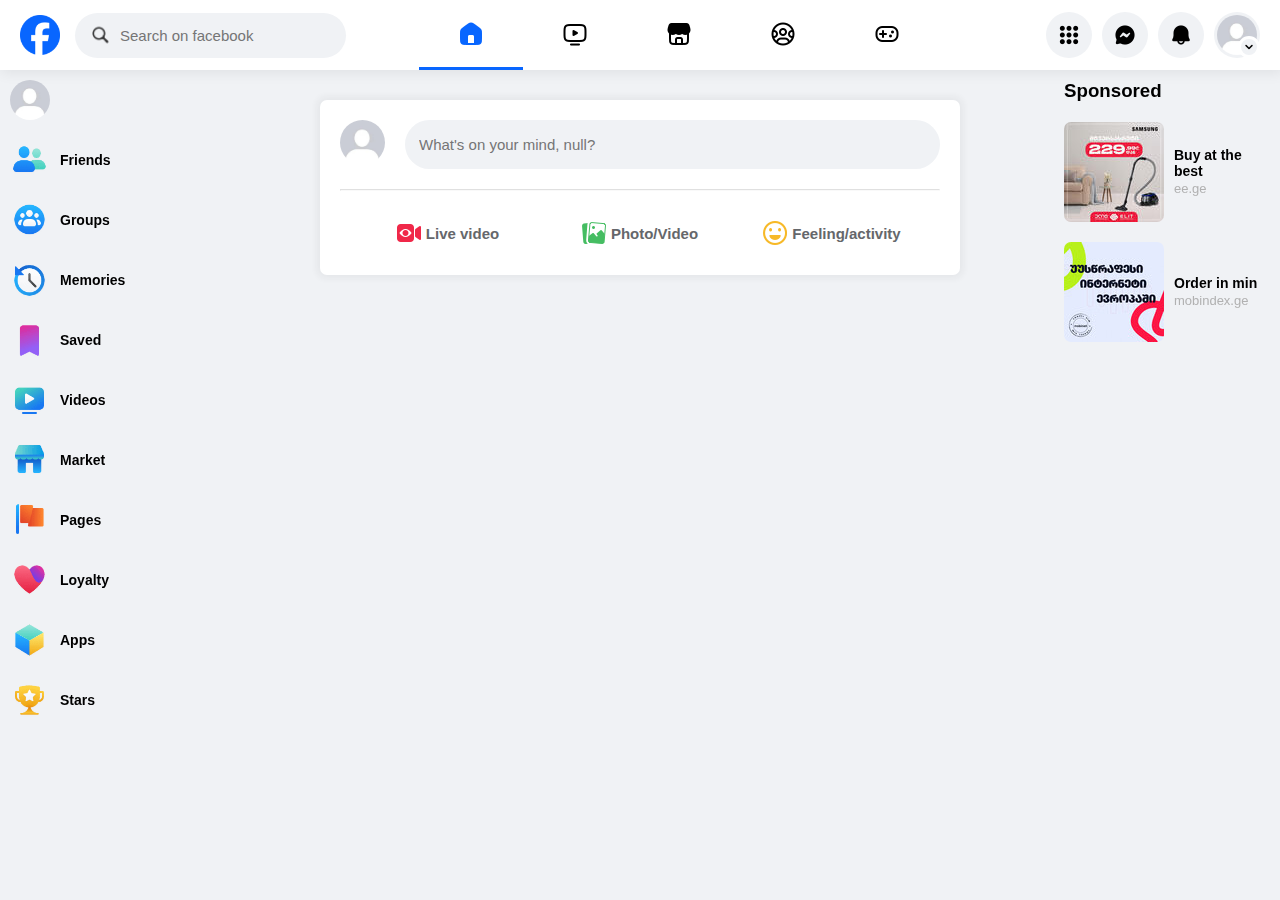
==== feed.html @ b4599b11 "Facebook replica" ====
<!DOCTYPE html>
<html lang="en">
  <head>
    <meta charset="UTF-8" />
    <meta
      name="viewport"
      content="width=device-width, initial-scale=1, maximum-scale=1"
    />
    <title>facebook</title>
    <link rel="stylesheet" href="./css/feedstyle.css" />
    <link rel="stylesheet" href="./css/feedstyleres.css" />
  </head>
  <div id="bgblur" style="display: none"></div>
  <body>
    <header>
      <div class="headone">
        <a href="./feed.html"><div class="minilogo"></div></a>
        <div class="search">
          <div class="iconininput"></div>
          <input type="text" placeholder="Search on facebook" />
        </div>
      </div>
      <div class="headtwo">
        <ul>
          <li id="activeheaditem">
            <img src="./img/home.png" alt="home" />
          </li>
          <li>
            <img src="./img/video.png" alt="video" />
          </li>
          <li>
            <img src="./img/market.png" alt="market" />
          </li>
          <li>
            <img src="./img/groups.png" alt="groups" />
          </li>
          <li>
            <img src="./img/games.png" alt="videogames" />
          </li>
        </ul>
      </div>
      <div class="headthree">
        <ul>
          <li>
            <img src="./img/dots.png" alt="dots" />
          </li>
          <li>
            <img src="./img/messanger.png" alt="messanger" />
          </li>
          <li>
            <img src="./img/bell.png" alt="notification" />
          </li>
          <li id="avatarsection">
            <img src="./img/img.jpg" alt="avatar" id="avatar" />
            <img src="./img/arrow.png" alt="arrow" id="arrow" />
          </li>
        </ul>
      </div>
    </header>

    <main>
      <div class="mineone">
        <ul>
          <li>
            <img src="./img/img.jpg" alt="avatar" />
            <div class="fNameP"></div>
            <div class="lnameP"></div>
          </li>
          <li>
            <img src="./img/friends-painted.png" alt="friends" />
            Friends
          </li>
          <li>
            <img src="./img/group-painted.png" alt="Group" />
            Groups
          </li>
          <li>
            <img src="./img/time-painted.png" alt="Memories" />
            Memories
          </li>
          <li>
            <img src="./img/mark-painted.png" alt="Saved" />
            Saved
          </li>
          <li>
            <img src="./img/videos-painted.png" alt="videos" />
            Videos
          </li>
          <li>
            <img src="./img/market-painted.png" alt="market" />
            Market
          </li>
          <li>
            <img src="./img/pages-painted.png" alt="pages" />
            Pages
          </li>
          <li>
            <img src="./img/heart-painted.png" alt="Loyalty" />
            Loyalty
          </li>
          <li>
            <img src="./img/coube-painted.png" alt="apps" />
            Apps
          </li>
          <li>
            <img src="./img/cup-painted.png" alt="stars" />
            Stars
          </li>
        </ul>
        <p>
          კონფიდენციალურობა · პირობები · რეკლამირება · რეკლამის ვარიანტები ·
          ქუქი-ჩანაწერები · · Meta © 2024
        </p>
      </div>

      <div class="minetwoo">
        <div class="addpost">
          <div class="addfirstrow">
            <div class="useravatar">
              <img src="./img/img.jpg" alt="" />
            </div>
            <input type="text" class="addpostinput" />
          </div>
          <hr style="opacity: 0.3" />
          <div class="addsecondrow">
            <button><img src="./img/live.png" alt="live" /><p>Live video</p></button>
            <button>
              <img src="./img/photovideo.png" alt="photovideo" /><p>Photo/Video</p>
            </button>
            <button>
              <img src="./img/feel.png" alt="feel" /><p>Feeling/activity</p>
            </button>
          </div>
        </div>

        <div class="addpostmodal" style="display: none">
          <div class="modalheader">
            <h1>Create post</h1>
            <button id="closeModal">✖</button>
          </div>
          <hr style="opacity: 0.3" />
          <div class="addfirstrowinmodal">
            <div class="useravatarinmodal">
              <img src="./img/img.jpg" alt="" />
            </div>
            <div class="modalnames">
              <div class="mnames">
                <div class="fNameP"></div>
                <div class="lnameP"></div>
              </div>
              <button>
                <img src="./img/earth.png" alt="earth" />Public
                <img src="./img/arrow.png" alt="arrow" />
              </button>
            </div>
          </div>

          <textarea id="modaltextarea" cols="30" rows="10" autofocus></textarea>
          <div class="addphotoinmodal">
            <p id="hidethisp">Add to your post</p>
            <button id="imglinkshow">
              <img src="./img/photovideo.png" alt="photovideo" />Photo/Video
            </button>
            <input type="file" placeholder="Put image here..." id="imglink" style="display: none;">
          </div>
          <button id="submitpost">Post</button>
        </div>
        <div class="newsfeed">

      
        </div>
      </div>
      <div class="minethree">
        <div class="sponsoredposts">
          <h3>Sponsored</h3>
          <ul>
            <li>
              <img src="./img/sponsored1.jpg" alt="sponsored">
              <div class="sposnoreinfo">
              <p>Buy at the best</p>
              <span>ee.ge</span>
            </div>
            </li>
            <li>
              <img src="./img/sponsored2.jpg" alt="sponsored">
              <div class="sposnoreinfo">
              <p>Order in min</p>
              <span>mobindex.ge</span>
            </div>
            </li>
          </ul>
        </div>
        
      </div>
    </main>
    <script src="./js/app.js"></script>
  </body>
</html>
---- css/feedstyle.css ----
* {
    margin: 0;
    padding: 0;
    box-sizing: border-box;
  }
  
  @import url("https://fonts.googleapis.com/css2?family=Roboto:wght@300&display=swap");
  
  li {
    list-style-type: none;
  }
  
  a {
    text-decoration: none;
  }
  
  ::-webkit-scrollbar {
    width: 7px;
  }
  
  ::-webkit-scrollbar-track {
    background: #f1f1f1;
  }
  
  ::-webkit-scrollbar-thumb {
    background: #888;
    border-radius: 5px;
  }
  
  ::-webkit-scrollbar-thumb:hover {
    background: #555;
  }
  
  body {
    font-family: "Roboto", sans-serif;
    background-color: #f0f2f5;
  }
  
  header {
    width: 100%;
    display: flex;
    justify-content: space-between;
    background-color: white;
    box-shadow: 2px 2px 13px 1px #00000012;
    padding: 0px 20px 0px 20px;
    position: fixed;
    height: 70px;
    z-index: 4;
  }
  
  .headone {
    display: flex;
    align-items: center;
    justify-content: center;
    gap: 15px;
    height: 70px;
  }
  
  .search {
    position: relative;
  }
  
  .iconininput {
    position: absolute;
    background-image: url(../img/search.png);
    width: 17px;
    height: 17px;
    top: 50%;
    transform: translateY(-50%);
    left: 17px;
    background-size: contain;
    opacity: 0.8;
  }
  
  .search input {
    padding: 14px 27px 14px 45px;
    border-radius: 30px;
    border: none;
    background-color: #f0f2f5;
    font-size: 15px;
  }
  
  .search input:focus {
    outline: none;
  }
  
  .minilogo {
    background-image: url(../img/minlogo.png);
    width: 40px;
    height: 40px;
    background-size: contain;
    background-position: center;
    background-repeat: no-repeat;
  }
  
  .headtwo {
    display: flex;
    justify-content: center;
    align-items: center;
    width: 50%;
  }
  
  .headtwo ul {
    display: flex;
    overflow: hidden;
    align-items: center;
  }
  
  .headtwo ul li {
    padding: 10px 40px 10px 40px;
    border-bottom: 3px solid #fff;
    transition: 0.5s;
    height: 70px;
    display: flex;
    overflow: hidden;
    align-items: center;
    cursor: pointer;
  }
  
  .headtwo ul li:hover {
    border-bottom: 3px solid #0866ff;
  }
  
  .headtwo ul li:hover > img {
    filter: drop-shadow(0px 1000px 0 #0866ff);
    transform: translateY(-1000px);
  }
  
  #activeheaditem {
    border-bottom: 3px solid #0866ff;
  }
  
  #activeheaditem > img {
    filter: drop-shadow(0px 1000px 0 #0866ff);
    transform: translateY(-1000px);
  }
  
  .headthree {
    display: flex;
    justify-content: end;
    align-items: center;
    width: 20%;
  }
  
  .headthree ul {
    display: flex;
    gap: 10px;
  }
  
  .headthree ul li {
    padding: 23px;
    border-radius: 100%;
    width: 40px;
    height: 40px;
    background-color: #f0f2f5;
    display: flex;
    justify-content: center;
    align-items: center;
    cursor: pointer;
  }
  
  #avatar {
    width: 40px;
    height: 40px;
    object-fit: contain;
    border-radius: 100%;
  }
  
  #avatarsection {
    position: relative;
  }
  
  #arrow {
    position: absolute;
    bottom: 0;
    right: 0;
    padding: 2px;
    background-color: #f0f2f5;
    border-radius: 50%;
    border: 3px solid white;
  }
  
  main {
    width: 100%;
    display: flex;
    justify-content: space-between;
  }
  
  .mineone {
    display: flex;
    flex-direction: column;
    height: calc(100vh - 70px);
    overflow-y: scroll;
    width: calc(20% - 30px);
    position: fixed;
    top: 70px;
  }
  
  .mineone p {
    word-spacing: 10px;
    padding: 15px;
    color: gray;
    font-size: 13px;
    margin-top: 300px;
  }
  
  .mineone ul {
    display: flex;
    flex-direction: column;
    height: 100vh;
  }
  
  .mineone ul li {
    display: flex;
    align-items: center;
    transition: 0.5s;
    cursor: pointer;
    padding: 10px;
    font-weight: bold;
    font-size: 14px;
  }
  
  #fNameP {
    margin-right: 4px;
  }
  
  .mineone ul li:hover {
    background-color: #e4e6e8;
  }
  
  .mineone ul li img {
    width: 40px;
    height: 40px;
    object-fit: contain;
    border-radius: 100%;
    margin-right: 10px;
  }
  
  .minetwoo {
    width: 50%;
    display: flex;
    flex-direction: column;
    align-items: center;
    justify-content: start;
    position: relative;
    left: calc(25%);
    top: 70px;
    z-index: 3;
  }
  
  .addpost {
    background-color: white;
    border-radius: 7px;
    margin-top: 30px;
    width: 100%;
    padding: 20px;
    display: flex;
    flex-direction: column;
    gap: 20px;
    box-shadow: 0px 0px 6px 4px #3131310c;
  }
  
  .addfirstrow {
    width: 100%;
    display: flex;
    justify-content: center;
    gap: 20px;
  }
  
  .useravatar img {
    border-radius: 100%;
    width: 45px;
    height: 45px;
  }
  
  .addfirstrow input {
    width: 100%;
    padding: 14px;
    border-radius: 30px;
    border: none;
    background-color: #f0f2f5;
    font-size: 15px;
  }
  
  .addfirstrow input:focus {
    outline: none;
  }
  
  .addsecondrow {
    width: 100%;
    display: flex;
    justify-content: center;
    gap: 2%;
  }
  
  .addsecondrow button {
    width: 30%;
    border: none;
    background: none;
    padding: 10px;
    display: flex;
    align-items: center;
    justify-content: center;
    gap: 5px;
    color: #65676b;
    font-weight: bold;
    font-size: 15px;
    transition: 0.5s;
    cursor: pointer;
  }
  
  .addsecondrow button:hover {
    background-color: #f8f8f8;
    border-radius: 7px;
  }
  
  .addpostmodal {
    width: 90%;
    height: 50vh;
    background-color: white;
    border-radius: 7px;
    position: absolute;
    top: 100px;
    left: 50%;
    transform: translate(-50%);
    box-shadow: 0px 0px 12px 7px #00000012;
    padding: 20px;
    display: flex;
    flex-direction: column;
    gap: 10px;
    z-index: 11;
  }
  
  .addpostmodal textarea {
    border: none;
    font-size: 18px;
  }
  
  .addpostmodal textarea:focus {
    outline: none;
  }
  
  .modalheader {
    width: 100%;
    display: grid;
    grid-template-columns: 10% 80% 10%;
    place-items: center;
    padding: 5px;
  }
  
  .modalheader h1 {
    grid-column: 2;
    font-size: 18px;
  }
  
  .modalheader button {
    justify-self: end;
    font-size: 20px;
    border-radius: 100%;
    grid-column: 3;
    padding: 5px 12px 7.5px 11px;
    border: none;
    color: #484c55bd;
    background-color: #e6e6ec;
    cursor: pointer;
    transition: 0.5s;
  }
  
  .modalheader button:hover {
    background-color: #dededf;
  }
  
  .addfirstrowinmodal {
    display: flex;
    align-items: center;
    width: 100%;
  }
  
  .mnames {
    display: flex;
    gap: 4px;
    margin: 5px;
    font-weight: bold;
    color: #484c55;
  }
  
  .modalnames {
    display: flex;
    flex-direction: column;
    justify-content: center;
    align-items: center;
  }
  
  .modalnames button {
    display: flex;
    gap: 4px;
    padding: 4px 8px 4px 8px;
    background: #e6e6e6;
    border: none;
    border-radius: 7px;
    margin: 5px;
    align-items: center;
    font-weight: bold;
  }
  
  .useravatarinmodal {
    margin: 10px;
  }
  
  .useravatarinmodal img {
    border-radius: 100%;
    width: 45px;
    height: 45px;
  }
  
  .addphotoinmodal {
    display: flex;
    justify-content: space-between;
    border: 1px solid rgba(128, 128, 128, 0.37);
    align-items: center;
    padding: 12px;
    border-radius: 7px;
    box-shadow: 0px 0px 12px 7px #00000012;
  }
  
  .addphotoinmodal button {
    background: none;
    border: none;
    display: flex;
    align-items: center;
    gap: 5px;
    cursor: pointer;
  }
  
  #submitpost {
    display: flex;
    justify-content: center;
    align-items: center;
    border-radius: 7px;
    border: none;
    background: #0866ff;
    height: 70px;
    color: white;
    font-size: 16px;
    font-weight: bold;
    cursor: pointer;
  }
  
  #bgblur {
    z-index: 2;
    height: 100vh;
    width: 100%;
    background: rgb(255, 255, 255);
    opacity: 0.8;
    position: absolute;
  }
  
  .newsfeed {
    width: 100%;
    margin-top: 30px;
    display: flex;
    flex-direction: column;
    gap: 20px;
  }
  
  .post {
    width: 100%;
    background-color: #fff;
    border-radius: 7px;
    display: flex;
    flex-direction: column;
    gap: 10px;
    box-shadow: 0px 0px 6px 4px #3131310c;
  }
  
  .postmnames {
    display: flex;
    gap: 4px;
    margin-bottom: 4px;
    font-weight: bold;
  }
  
  #postdetails {
    display: flex;
    gap: 5px;
    font-size: 13px;
    align-items: center;
  }
  
  #postdetails img {
    height: 12px;
  }
  
  .pmodalnames {
    display: flex;
    flex-direction: column;
  }
  
  .posttext {
    margin-left: 10px;
  }
  
  #postimg {
    width: 100%;
    height: 500px;
    object-fit: contain;
    background-color: #000;
  }
  
  .postfooter {
    display: flex;
    flex-direction: column;
    gap: 10px;
    padding: 20px;
  }
  
  .postfot1 {
    display: flex;
    justify-content: space-between;
  }
  
  .likebut,
  .comshar,
  .comshar span {
    display: flex;
    align-items: center;
  }
  
  .comshar {
    gap: 20px;
  }
  
  .comshar span {
    gap: 5px;
  }
  
  .likebut {
    gap: 10px;
  }
  
  .likebut img {
    height: 16px;
    width: 16px;
  }
  
  .postfot2 {
    display: flex;
    justify-content: space-between;
  }
  
  .postfot2 button {
    width: 100%;
    font-size: 15px;
    background: none;
    border: none;
    cursor: pointer;
    display: flex;
    align-items: center;
    justify-content: center;
    gap: 4px;
    border-radius: 7px;
    padding: 7px 0px 7px 0px;
    transition: 0.5s;
  }
  
  .postfot2 button:hover {
    background-color: #efefef;
  }
  .postfot2 button img {
    width: 20px;
    height: 20px;
    object-fit: contain;
  }
  .comsection {
    display: flex;
    gap: 10px;
  }
  
  .comsection input,
  #imglink {
    padding: 14px 27px 14px 45px;
    border-radius: 30px;
    border: none;
    background-color: #f0f2f5;
    font-size: 15px;
    width: 100%;
  }
  
  .comsection input:focus,
  #imglink:focus {
    outline: none;
  }
  
  .minethree {
    display: flex;
    flex-direction: column;
    height: calc(100vh - 70px);
    overflow-y: scroll;
    width: calc(20% - 30px);
    position: fixed;
    top: 70px;
    right: 0;
  }
  
  .sponsoredposts h3 {
    padding: 10px;
  }
  
  .sponsoredposts ul li {
    padding: 10px;
    display: flex;
    align-items: center;
    cursor: pointer;
    transition: 0.5s;
  }
  
  .sponsoredposts ul li:hover {
    background-color: #dededf;
    border-radius: 7px;
  }
  
  .sponsoredposts ul li img {
    border-radius: 7px;
  }
  
  .sposnoreinfo {
    padding: 10px;
  }
  
  .sposnoreinfo p {
    font-weight: bold;
    font-size: 14px;
  }
  
  .sposnoreinfo span {
    color: rgb(177, 177, 177);
    font-size: 13px;
  }
---- css/feedstyleres.css ----
@media (width < 1200px) {
    .search input {
        width: 15px;
        padding: 14px 27px 14px 25px;
    }
    
    .mineone {
    display: none;
    }
    
    .minetwoo {
        left: 30px;
        width: 60%;
    }
    
    .minethree {
        width: 30%;
    }
    }
    
    @media (width < 870px) {
        .minethree {
            display: none;
        }  
    
        .minetwoo {
            left: 30px;
            width: calc(100% - 60px);
        }
    
        header {
            position: inherit;
        }
    
        .headtwo {
            position: fixed;
            bottom: 0;
            left: 0;
            z-index: 20;
            background: white;
            width: 100%;
        }
        
        .addsecondrow {
            justify-content: space-around;
        }
    
        .addsecondrow p {
            display: none;
        }
        .addpost {
            margin-top: 0;
        }
    
        .newsfeed {
            margin-bottom: 90px;
        }
    }
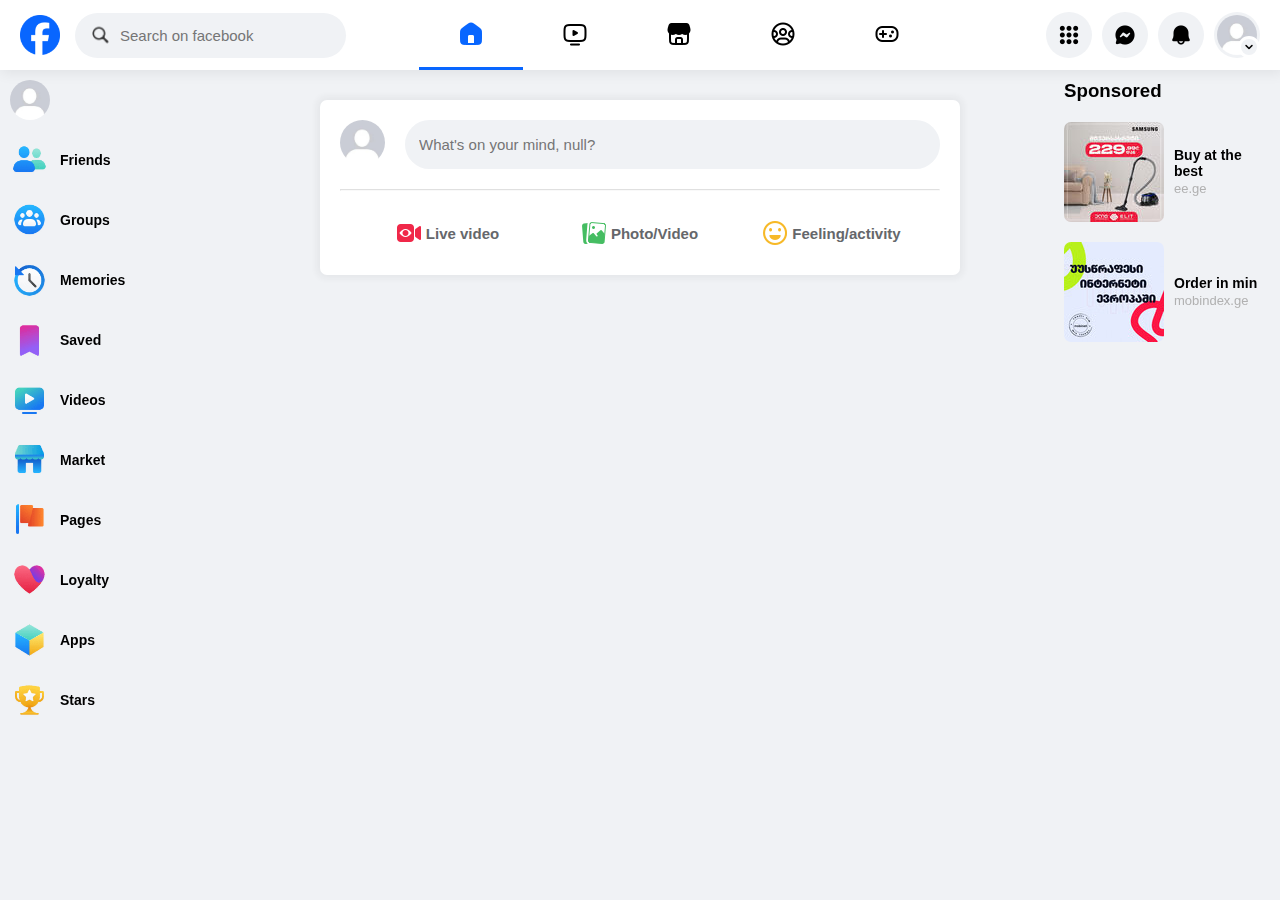
==== commit e0d14f0a: "Facebook-Replica" ====
--- a/feed.html
+++ b/feed.html
@@ -8,7 +8,7 @@
     />
     <title>facebook</title>
     <link rel="stylesheet" href="./css/feedstyle.css" />
-    <link rel="stylesheet" href="./css/feedstyleres.css" />
+    <link rel="stylesheet" href="./css/feedsyleresp.css" />
   </head>
   <div id="bgblur" style="display: none"></div>
   <body>
@@ -161,7 +161,7 @@
             <button id="imglinkshow">
               <img src="./img/photovideo.png" alt="photovideo" />Photo/Video
             </button>
-            <input type="file" placeholder="Put image here..." id="imglink" style="display: none;">
+            <input type="file" accept="image/*" placeholder="Put image here..." id="imglink" style="display: none;">
           </div>
           <button id="submitpost">Post</button>
         </div>
--- a/css/feedstyle.css
+++ b/css/feedstyle.css
@@ -635,4 +635,7 @@
   .sposnoreinfo span {
     color: rgb(177, 177, 177);
     font-size: 13px;
-  }+  }
+
+
+  